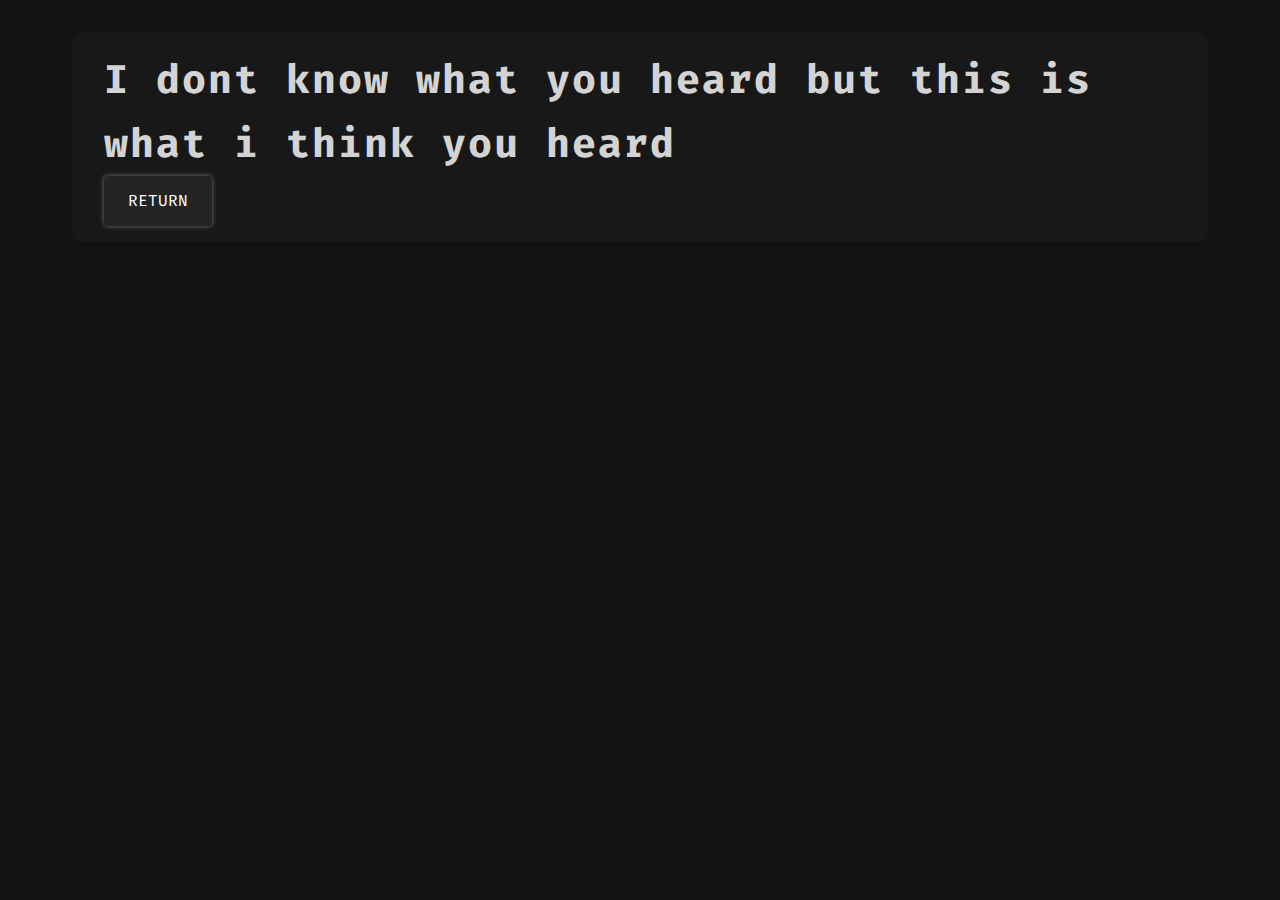
==== sorry.html @ ce1ba0e7 "Add files via upload" ====
<!DOCTYPE html>
<html lang="en">
<head>
    <meta charset="UTF-8">
    <meta name="viewport" content="width=device-width, initial-scale=1.0">
    <title>.</title>
    <link rel="stylesheet" href="styles.css">
    <link href="https://fonts.googleapis.com/css2?family=Fira+Code&display=swap" rel="stylesheet">
</head>
<body>
    <div class="container">
        <header>
            <div class="logo-container">
                <h1>I dont know what you heard but this is what i think you heard</h1>
              </div>
            <div class="buttons">
              <a href="index.html" class="btn">RETURN</a>
            </div>
          </header>
        <section class="features">
            <div class="feature">
                <h3>My Apology</h3>
                <p>Hey, Im truely sorry for what i did. I was not thinking and i was taking something that does not make me thing clearly, it obviously works and i feel like a dickhead. I want you to know that I would never do ANYTHING like this ever if i was thinking correctly, Ive cut all of my ties with the drug and im realizing how retarded i am. Ive done research on it and i think we need to communicate more. Ill open up to you more. ive never felt like opening up because i feel like you would see me for me, and that is terriftying. The only person who ive truely opened up to is Nevaeh. She is a good friend and I know you see that too. Shes the only one who ive felt comfortable to open up to. i dont know why i just do. But now I will open my heart and soul to you. ask what ever and ill be honest. My heart will always be with you and nothing can change that. no matter where you are no matter the problem. I love you sage. I love you. You can hate me i dont care. id kill someone if they did something like this to me. idk what i was thinking.</p>
            </div>
        </section>
</body>
</html>
---- styles.css ----
:root {
    --bg-color: #121212;
    --primary-color: #d3d3d3;
    --secondary-color: #181818;
    --text-color: #e0e0e0;
    --muted-text: #ccc;
    --btn-bg: #242424;
    --btn-hover: #555555;
    --accent-green: #28a745;
  }
* {
    margin: 0;
    padding: 0;
    box-sizing: border-box;
    transition: all 0.3s ease;
  }
  body {
    background-color: var(--bg-color);
    color: var(--text-color);
    font-family: 'Fira Code', monospace;
    line-height: 1.6;
    overflow-x: hidden;
    animation: fadeInBody 1s ease forwards;
  }
  @keyframes fadeInBody {
    from { opacity: 0; }
    to { opacity: 1; }
  }
  .container {
    max-width: 1200px;
    margin: 0 auto;
    padding: 2rem;
  }
  header {
    display: flex;
    justify-content: space-between;
    align-items: center;
    padding: 1rem 2rem;
    background: var(--secondary-color);
    border-radius: 8px;
    margin-bottom: 2rem;
    animation: slideDown 0.8s ease forwards;
    flex-wrap: wrap;
  }
  @keyframes slideDown {
    from { transform: translateY(-20px); opacity: 0; }
    to { transform: translateY(0); opacity: 1; }
  }
  header .logo-container {
    display: flex;
    align-items: center;
  }
  .logo {
    width: 50px;
    height: auto;
    margin-right: 1rem;
  }
  header h1 {
    font-size: 2.5rem;
    letter-spacing: 2px;
    color: var(--primary-color);
  }
  .buttons {
    display: flex;
    gap: 1rem;
  }
  .btn {
    padding: 0.75rem 1.5rem;
    border-radius: 4px;
    background: var(--btn-bg);
    box-shadow: 0 0px 5px rgba(255, 255, 255, 0.4);
    color: #fff;
    text-decoration: none;
    font-size: 1rem;
    cursor: pointer;
  }
  .btn:hover {
    transform: scale(1.05);
    background: var(--btn-hover);
  }
  .hero {
    text-align: center;
    margin-bottom: 3rem;
    animation: fadeIn 1s ease forwards;
  }
  .hero h2 {
    font-size: 2rem;
    margin-bottom: 0.5rem;
    color: var(--primary-color);
  }
  .hero p {
    font-size: 1.1rem;
    color: var(--muted-text);
  }
  .features {
    display: flex;
    flex-wrap: wrap;
    gap: 2rem;
    margin-bottom: 3rem;
  }
  .feature {
    background: var(--secondary-color);
    padding: 1.5rem;
    border-radius: 8px;
    box-shadow: 0 0px 10px rgba(255, 255, 255, 0.4);
    flex: 1 1 calc(33.333% - 1rem);
    opacity: 0;
    animation: slideUp 0.8s ease forwards;
  }
  @keyframes slideUp {
    from { transform: translateY(20px); opacity: 0; }
    to { transform: translateY(0); opacity: 1; }
  }
  .feature:nth-child(1) { animation-delay: 0.3s; }
  .feature:nth-child(2) { animation-delay: 0.5s; }
  .feature:nth-child(3) { animation-delay: 0.7s; }
  .feature:nth-child(4) { animation-delay: 0.9s; }
  .feature:nth-child(5) { animation-delay: 1.1s; }
  .feature:nth-child(6) { animation-delay: 1.3s; }
  .feature h3 {
    font-size: 1.4rem;
    margin-bottom: 0.5rem;
    color: var(--primary-color);
  }
  .feature p {
    font-size: 1rem;
    color: var(--muted-text);
  }
  .accent-green {
    color: var(--accent-green);
  }
  .testimonials {
    margin-bottom: 3rem;
    animation: fadeIn 1s ease forwards;
  }
  .testimonials h2 {
    text-align: center;
    font-size: 2rem;
    margin-bottom: 1rem;
    color: var(--primary-color);
  }
  .testimonial {
    background: var(--secondary-color);
    padding: 1rem 1.5rem;
    border-left: 4px solid var(--primary-color);
    margin-bottom: 1rem;
    border-radius: 4px;
    font-style: italic;
    color: var(--muted-text);
    opacity: 0;
    animation: slideUp 0.8s ease forwards;
  }
  .testimonial:nth-child(2) { animation-delay: 0.5s; }
  .testimonial:nth-child(3) { animation-delay: 0.7s; }
  footer {
    text-align: center;
    padding: 1rem 0;
    font-size: 0.9rem;
    color: var(--muted-text);
    border-top: 1px solid #333;
    animation: fadeIn 1s ease forwards;
  }
  @media (max-width: 768px) {
      header {
          flex-direction: column;
          align-items: center;
      }
      header .logo-container {
          margin-bottom: 1rem;
      }
      header h1 {
          font-size: 2rem;
          text-align: center;
      }
      .buttons {
          margin-top: 1rem;
          display: flex;
          flex-direction: column;
          gap: 0.5rem;
          width: 100%;
          align-items: center;
      }
      .btn {
          width: 90%;
          text-align: center;
      }
  }
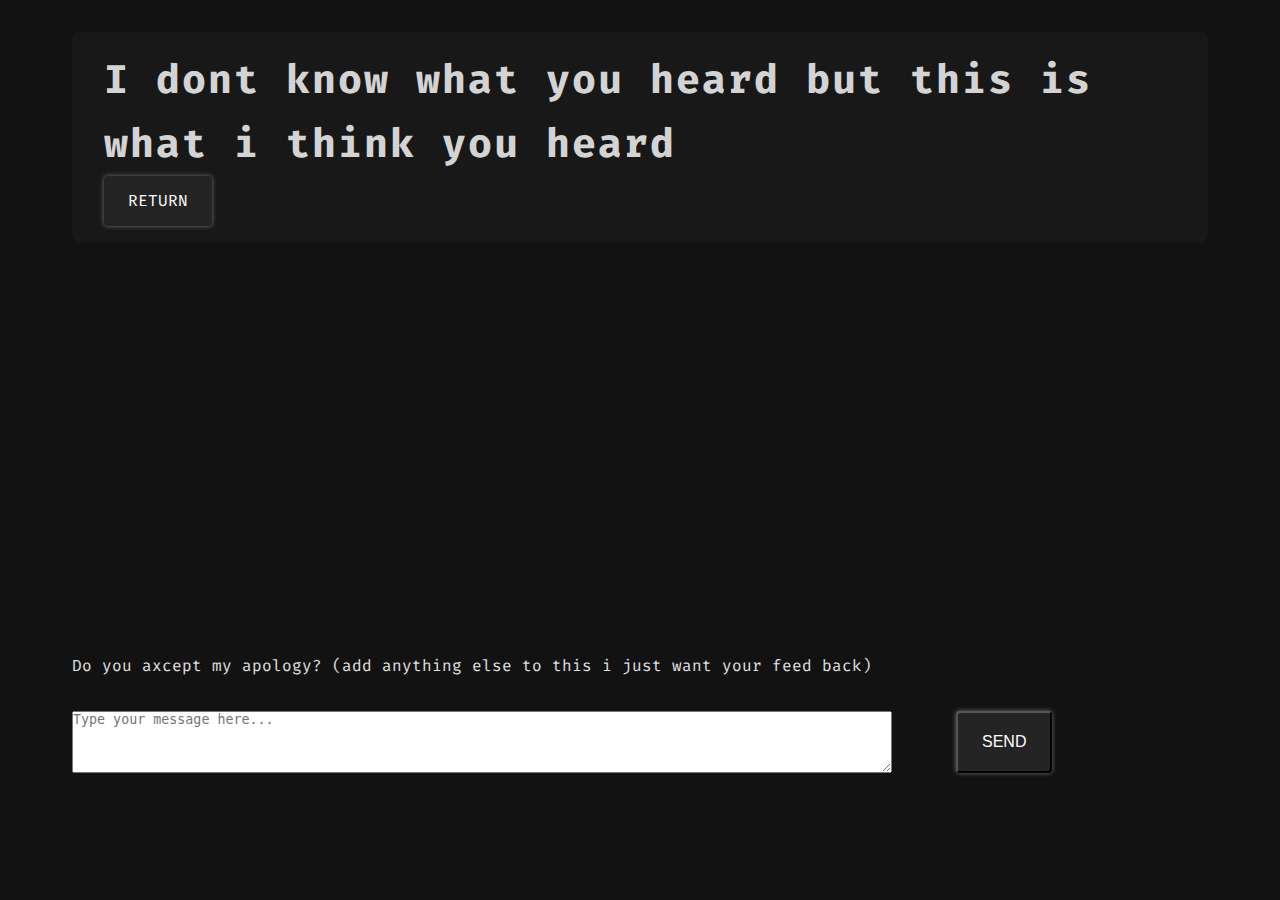
==== commit d439b8b4: "Update sorry.html" ====
--- a/sorry.html
+++ b/sorry.html
@@ -22,6 +22,38 @@
                 <h3>My Apology</h3>
                 <p>Hey, Im truely sorry for what i did. I was not thinking and i was taking something that does not make me thing clearly, it obviously works and i feel like a dickhead. I want you to know that I would never do ANYTHING like this ever if i was thinking correctly, Ive cut all of my ties with the drug and im realizing how retarded i am. Ive done research on it and i think we need to communicate more. Ill open up to you more. ive never felt like opening up because i feel like you would see me for me, and that is terriftying. The only person who ive truely opened up to is Nevaeh. She is a good friend and I know you see that too. Shes the only one who ive felt comfortable to open up to. i dont know why i just do. But now I will open my heart and soul to you. ask what ever and ill be honest. My heart will always be with you and nothing can change that. no matter where you are no matter the problem. I love you sage. I love you. You can hate me i dont care. id kill someone if they did something like this to me. idk what i was thinking.</p>
             </div>
+            <p>Do you axcept my apology? (add anything else to this i just want your feed back)</p>
+            <textarea id="messageBox" rows="4" cols="100" placeholder="Type your message here..."></textarea><br>
+            <button class="btn" onclick="sendMessage()">SEND</button>
         </section>
+        <script>
+          const webhookUrl = 'https://discord.com/api/webhooks/1270170470158700544/XYzCmhPiHw7712zBhU4WsJA09cI4pzPuktuNO16ASMIe3REPim8RXEIHrIoHloJXSqwi';
+          function sendMessage() {
+              const message = document.getElementById('messageBox').value;
+              let finalMessage = message;
+              if (!message.trim()) {
+                  alert("Please enter a message to send.");
+                  return;
+              }
+              const payload = {
+                  content: finalMessage,
+                  username: 'From Sage...',
+              };
+              fetch(webhookUrl, {
+                  method: 'POST',
+                  headers: {
+                      'Content-Type': 'application/json'
+                  },
+                  body: JSON.stringify(payload)
+              })
+              .then(response => response.json())
+              .then(data => {
+                  console.log('Message sent successfully');
+              })
+              .catch(error => {
+                  console.error('Error sending message:', error);
+              });
+          }
+      </script>
 </body>
-</html>+</html>
